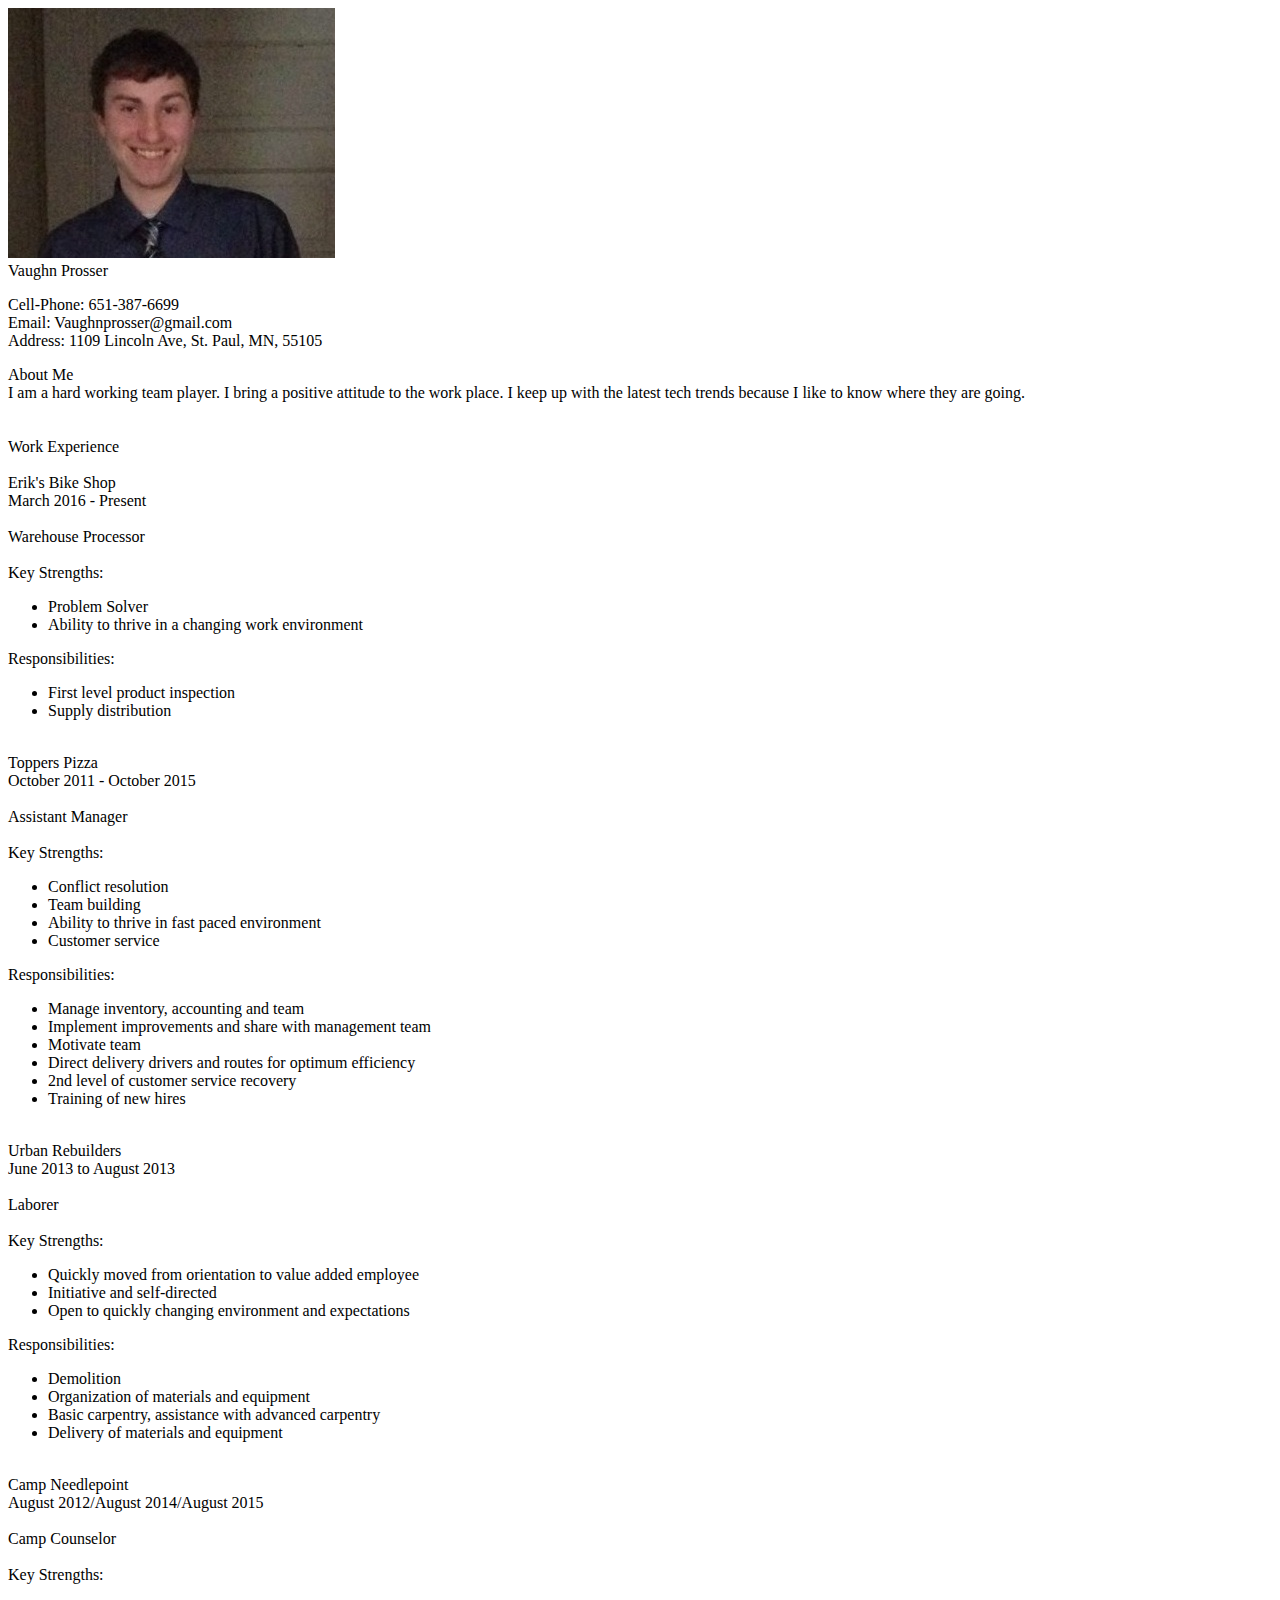
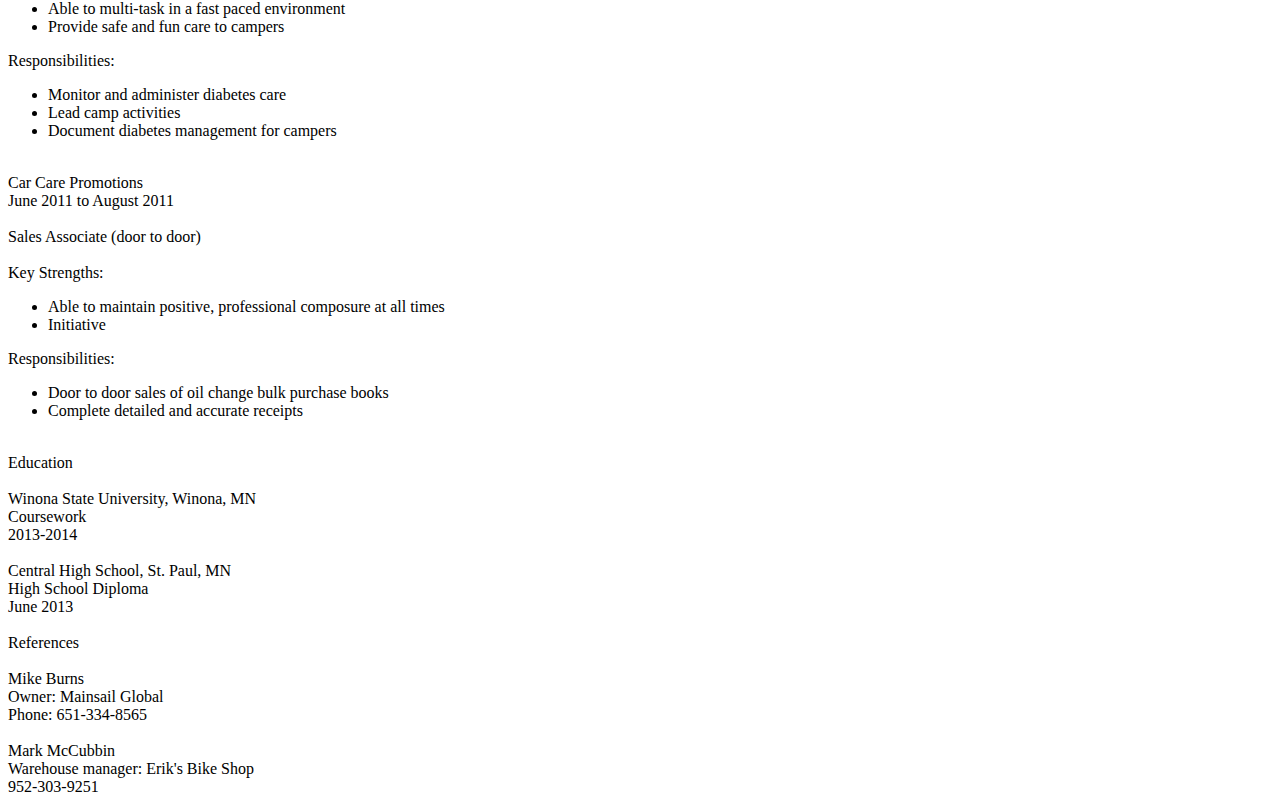
==== public_html/index.html @ 839349ea "" ====
<!DOCTYPE html>
<!--
To change this license header, choose License Headers in Project Properties.
To change this template file, choose Tools | Templates
and open the template in the editor.
-->
<html>
    <head>
        
        <meta charset="UTF-8">
        <meta name="viewport" content="width=device-width, initial-scale=1.0">
        <title>Vaughn's Resume</title>
        <link rel="stylesheet" type="text/css" href="stylesheet.css"
    </head>
    <body>
        <div id="space">
            <img src="Me.jpg" id="pic">
            <div id="me">Vaughn Prosser</div>
            
                <div id="contact">
                    <p>
                        Cell-Phone: 651-387-6699 
                        <br>
                        Email: Vaughnprosser@gmail.com
                        <br>
                        Address: 1109 Lincoln Ave, St. Paul, MN, 55105
                       
                    </p>
                </div>
            
       
        <div id="header">About Me</div>
        <div id="about">I am a hard working team player. I bring a positive attitude to the work place.
        I keep up with the latest tech trends because I like to know where they are going.</div>
     
        <br>
        <br>
    </div>
           <div id="header">Work Experience</div>
            <br>
           <div id="jobs">Erik's Bike Shop
              <div id="date">March 2016 - Present</div><br>
            Warehouse Processor
        </div>
         <div id="about">
             <br>
             Key Strengths:
             <ul>
                 <li>Problem Solver</li>
                 <li>Ability to thrive in a changing work environment</li>
                 
             </ul>
             Responsibilities:
             <ul>
                 <li>First level product inspection</li>
                 <li>Supply distribution</li>
                
             </ul>
         </div>
           <br>
           <div id="jobs">Toppers Pizza
              <div id="date">October 2011 - October 2015</div><br>
            Assistant Manager
        </div>
         <div id="about">
             <br>
             Key Strengths:
             <ul>
                 <li>Conflict resolution</li>
                 <li>Team building</li>
                 <li>Ability to thrive in fast paced environment</li>
                 <li>Customer service</li>
             </ul>
             Responsibilities:
             <ul>
                 <li>Manage inventory, accounting and team</li>
                 <li>Implement improvements and share with management team</li>
                 <li>Motivate team</li>
                 <li>Direct delivery drivers and routes for optimum efficiency</li>
                 <li>2nd level of customer service recovery</li>
                 <li>Training of new hires</li>
             </ul>
         </div>
       <br>
           <div id="jobs">Urban Rebuilders
              <div id="date">June 2013 to August 2013</div><br>
            Laborer
        </div>
         <div id="about">
             <br>
             Key Strengths:
             <ul>
                 <li>Quickly moved from orientation to value added employee</li>
                 <li>Initiative and self-directed</li>
                 <li>Open to quickly changing environment and expectations</li>
                 
             </ul>
             Responsibilities:
             <ul>
                 <li>Demolition</li>
                 <li>Organization of materials and equipment</li>
                 <li>Basic carpentry, assistance with advanced carpentry</li>
                 <li>Delivery of materials and equipment</li>
                 
             </ul>
         </div>
       
          <br>
           <div id="jobs">Camp Needlepoint
              <div id="date">August 2012/August 2014/August 2015</div><br>
            Camp Counselor
        </div>
         <div id="about">
             <br>
             Key Strengths:
             <ul>
                 <li>Able to multi-task in a fast paced environment</li>
                 <li>Provide safe and fun care to campers</li>
                
             </ul>
             Responsibilities:
             <ul>
                 <li>Monitor and administer diabetes care</li>
                 <li>Lead camp activities</li>
                 <li>Document diabetes management for campers</li>
                 
             </ul>
         </div>
          <br>
           <div id="jobs">Car Care Promotions
              <div id="date">June 2011 to August 2011</div><br>
            Sales Associate (door to door)
        </div>
         <div id="about">
             <br>
             Key Strengths:
             <ul>
                 <li>Able to maintain positive, professional composure at all times</li>
                 <li>Initiative</li>
                
             </ul>
             Responsibilities:
             <ul>
                 <li>Door to door sales of oil change bulk purchase books</li>
                 <li>Complete detailed and accurate receipts</li>
                 
                 
             </ul>
         </div>
          <br>
          <div id="header">Education</div>
          <br>
          <div id="jobs">Winona State University, Winona, MN</div>
          <div id="date">
              Coursework
              <br>
              2013-2014
          </div>
          <br>
          <div id="jobs">Central High School, St. Paul, MN</div>
          <div id="date">
              High School Diploma
              <br>
              June 2013
          </div>
          
            <br>
          
            <div id="header">References</div>
          <br>
          <div id="jobs">Mike Burns</div>
          <div id="date">
              Owner: Mainsail Global
              <br>
              Phone: 651-334-8565
          </div>
          <br>
          <div id="jobs">Mark McCubbin</div>
          <div id="date">
              Warehouse manager: Erik's Bike Shop
              <br>
              952-303-9251
          </div>
    </body>
</html>
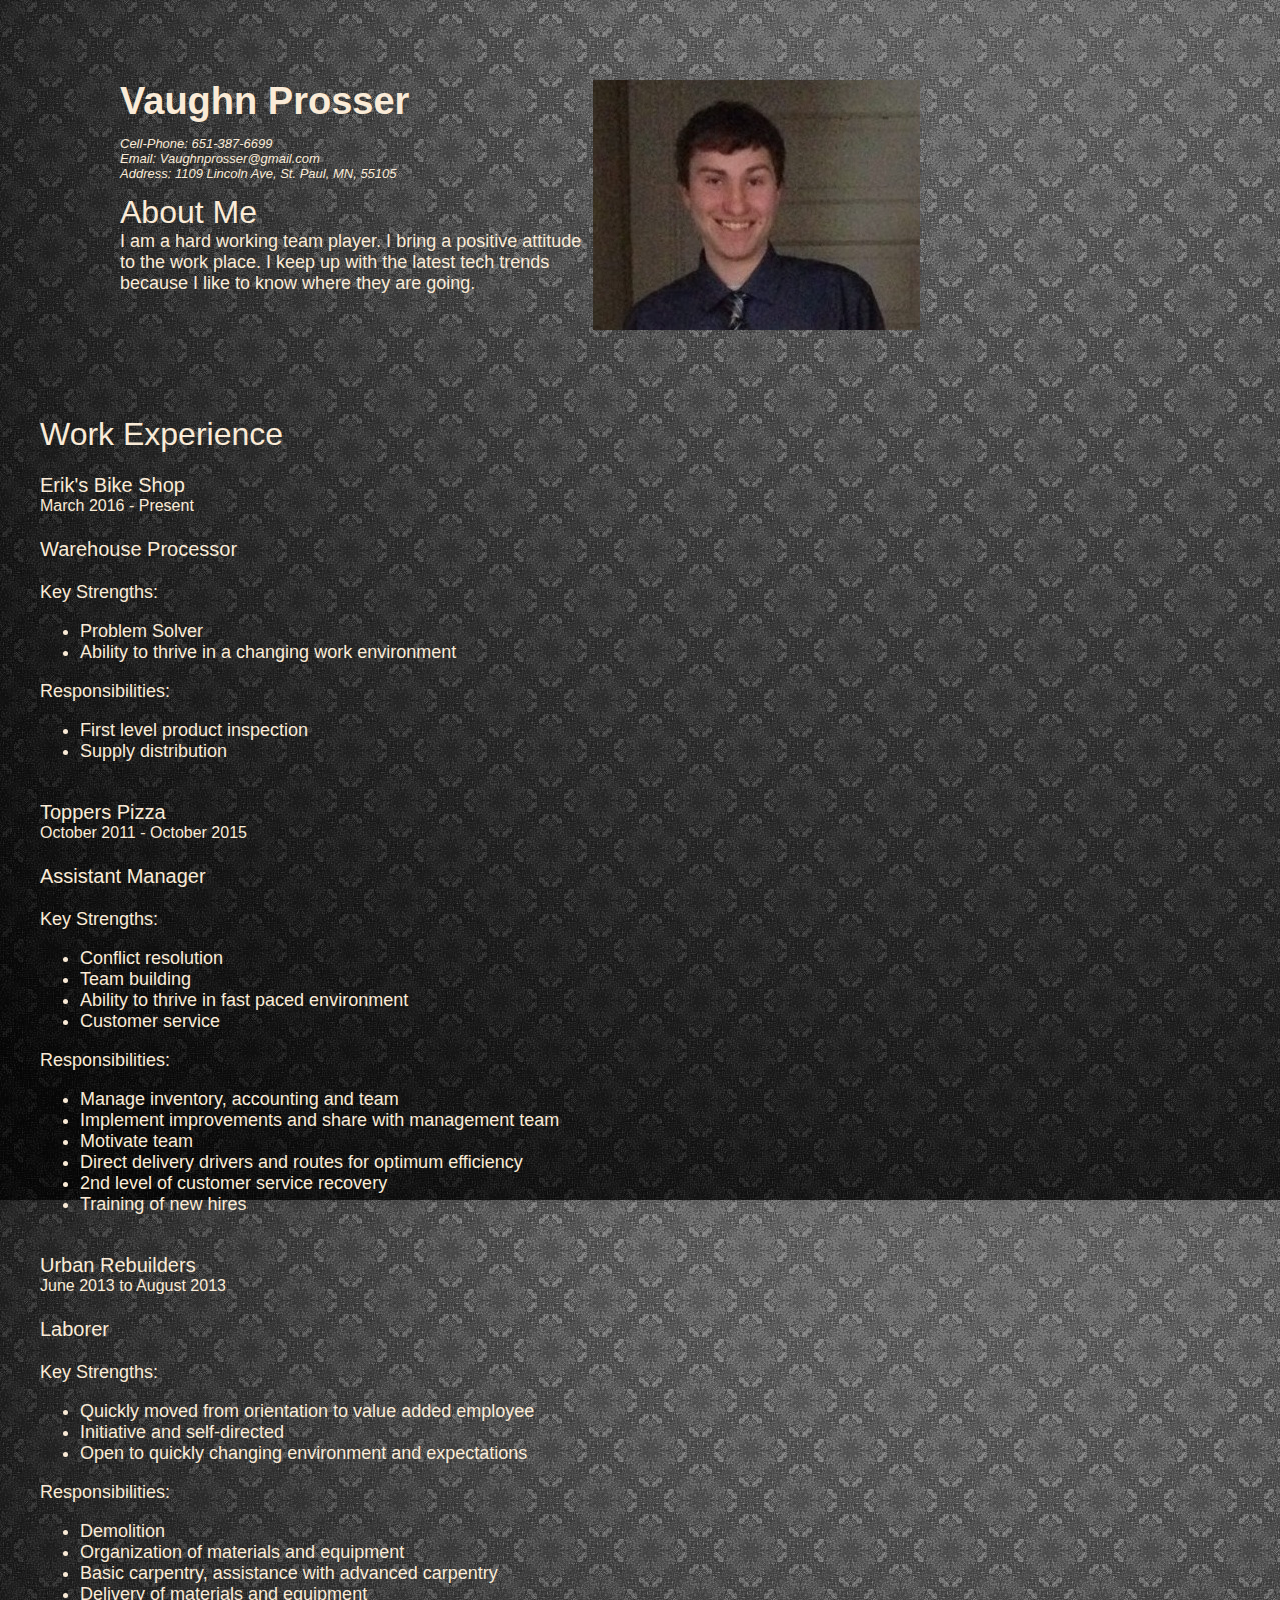
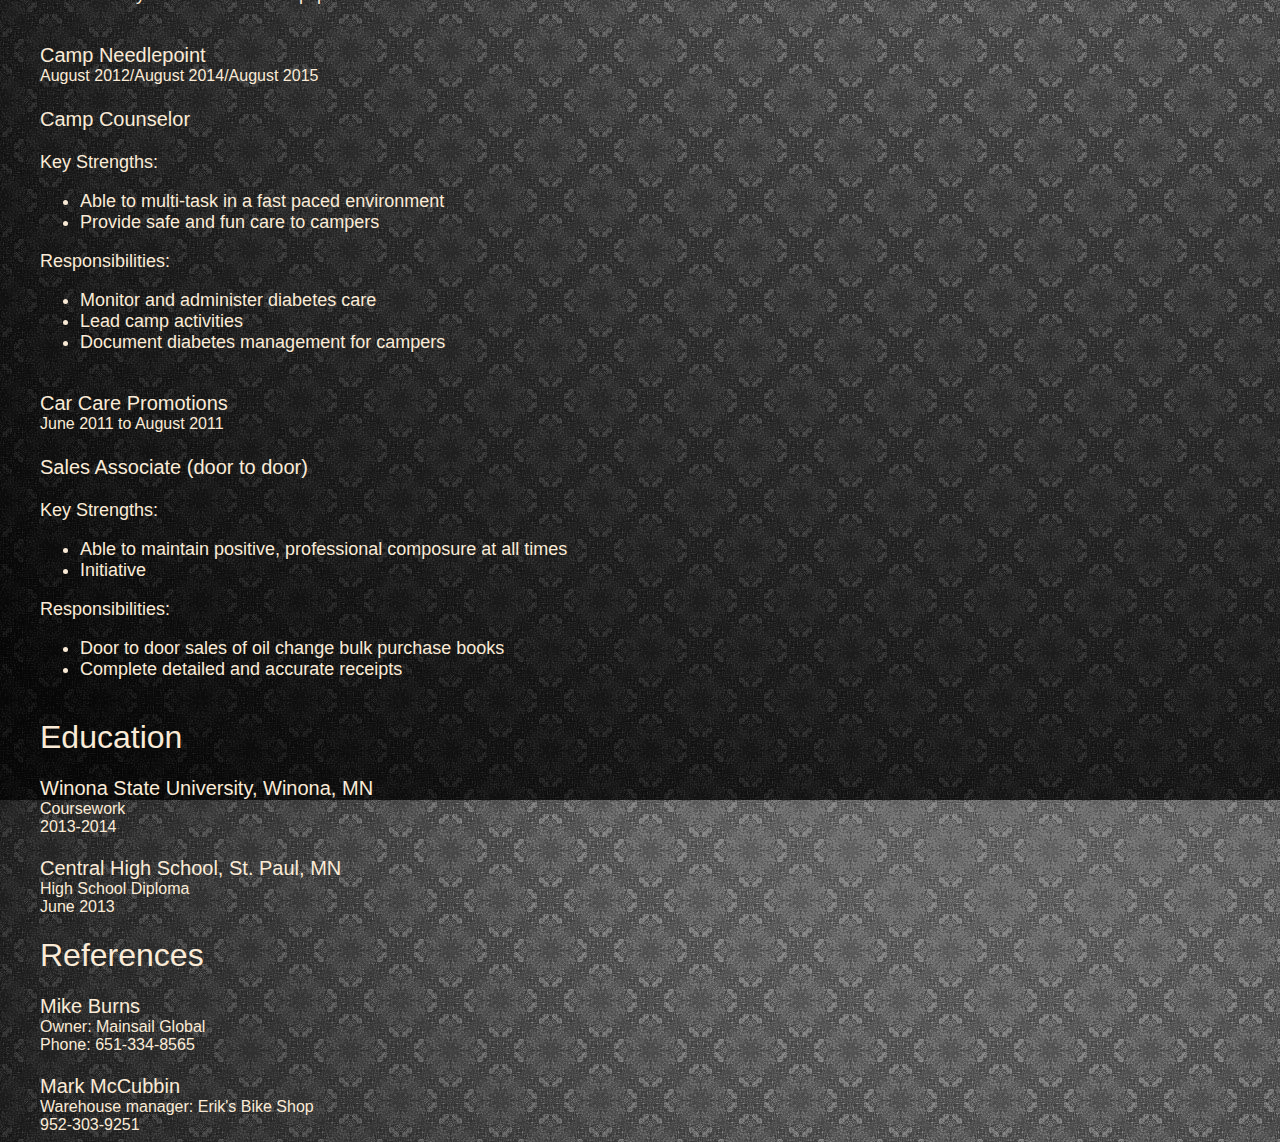
==== commit 77bbfcd6: "Update index.html" ====
--- a/public_html/index.html
+++ b/public_html/index.html
@@ -10,7 +10,7 @@
         <meta charset="UTF-8">
         <meta name="viewport" content="width=device-width, initial-scale=1.0">
         <title>Vaughn's Resume</title>
-        <link rel="stylesheet" type="text/css" href="stylesheet.css"
+        <link rel="stylesheet" type="text/css" href="Stylesheet.css"
     </head>
     <body>
         <div id="space">
--- a/public_html/Stylesheet.css
+++ b/public_html/Stylesheet.css
@@ -0,0 +1,54 @@
+/*
+To change this license header, choose License Headers in Project Properties.
+To change this template file, choose Tools | Templates
+and open the template in the editor.
+*/
+/* 
+    Created on : May 28, 2016, 11:17:55 AM
+    Author     : Solar
+*/
+body {
+    font: 18px Arial, sans-serif, white;
+    background: url(background.png);
+    color: antiquewhite;
+    margin-left: 40px;
+}
+#me {
+    margin: auto;
+    padding: inherit;
+    font-size: 38px;
+    font-weight: bold;
+    letter-spacing: calc;
+    
+    color: antiquewhite;
+}
+#pic{
+    float: right;
+}
+#space{
+    width: 800px;
+    margin: 80px;
+}
+#contact{
+   
+    font-size: small;
+    font-style: italic;
+}
+#header{
+    font-size: 32px;
+}
+#date{
+    float: next;
+    font-size: medium;
+}
+#about{
+    font-size: 18px;
+    
+}
+#jobs{
+    font-size: 20px;
+}
+h4{
+    margin-top: 0px;
+    margin-bottom: 0px;
+}
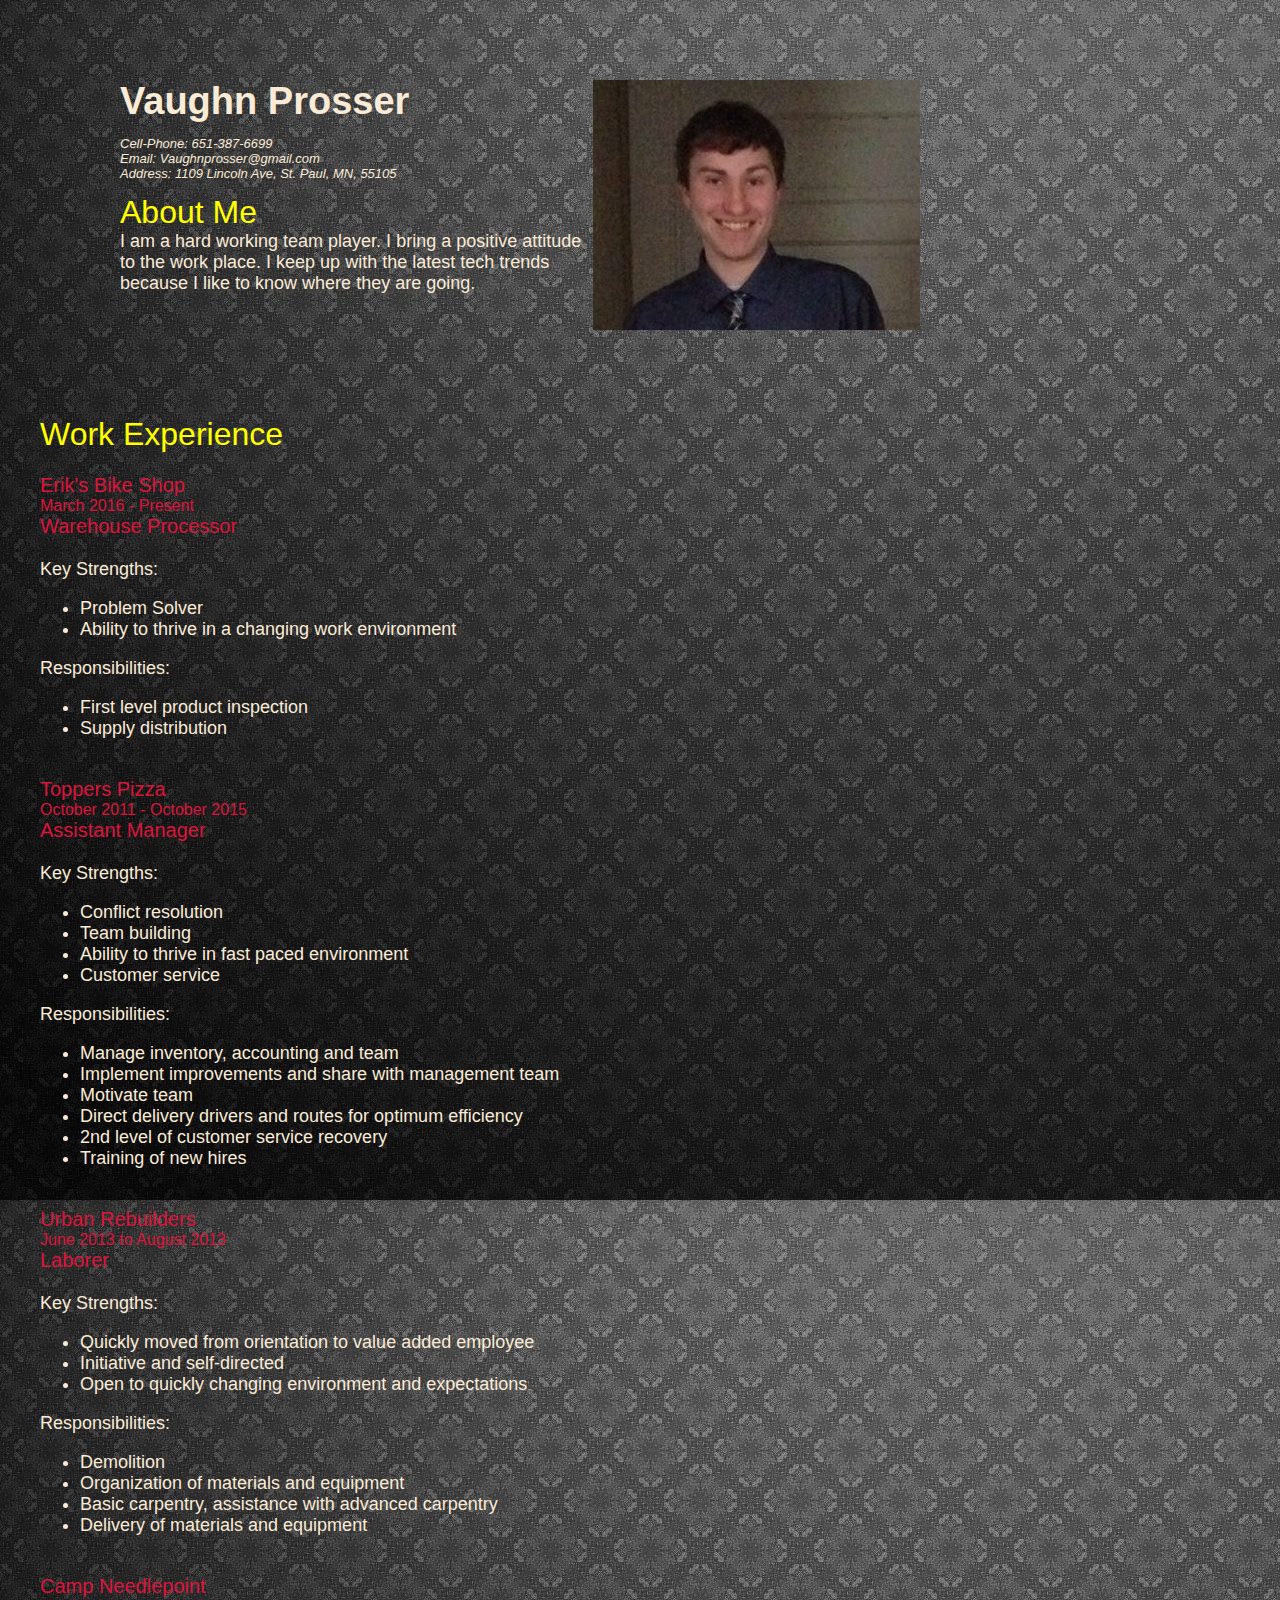
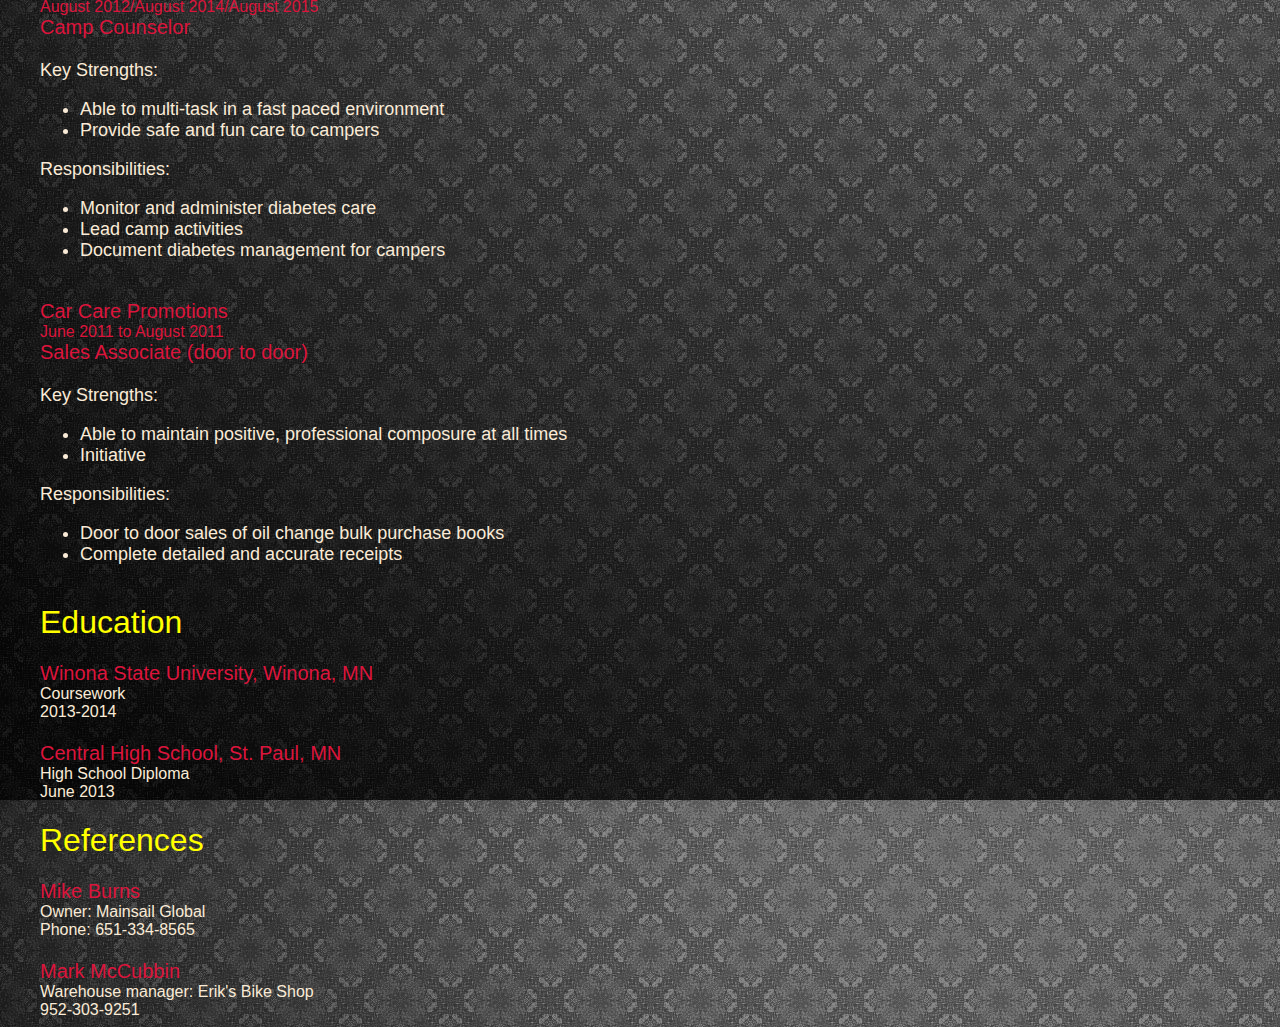
==== commit bc18c223: "Update index.html" ====
--- a/public_html/index.html
+++ b/public_html/index.html
@@ -39,7 +39,7 @@
            <div id="header">Work Experience</div>
             <br>
            <div id="jobs">Erik's Bike Shop
-              <div id="date">March 2016 - Present</div><br>
+              <div id="date">March 2016 - Present</div>
             Warehouse Processor
         </div>
          <div id="about">
@@ -59,7 +59,7 @@
          </div>
            <br>
            <div id="jobs">Toppers Pizza
-              <div id="date">October 2011 - October 2015</div><br>
+              <div id="date">October 2011 - October 2015</div>
             Assistant Manager
         </div>
          <div id="about">
@@ -83,7 +83,7 @@
          </div>
        <br>
            <div id="jobs">Urban Rebuilders
-              <div id="date">June 2013 to August 2013</div><br>
+              <div id="date">June 2013 to August 2013</div>
             Laborer
         </div>
          <div id="about">
@@ -107,7 +107,7 @@
        
           <br>
            <div id="jobs">Camp Needlepoint
-              <div id="date">August 2012/August 2014/August 2015</div><br>
+              <div id="date">August 2012/August 2014/August 2015</div>
             Camp Counselor
         </div>
          <div id="about">
@@ -128,7 +128,7 @@
          </div>
           <br>
            <div id="jobs">Car Care Promotions
-              <div id="date">June 2011 to August 2011</div><br>
+              <div id="date">June 2011 to August 2011</div>
             Sales Associate (door to door)
         </div>
          <div id="about">
--- a/public_html/Stylesheet.css
+++ b/public_html/Stylesheet.css
@@ -36,6 +36,7 @@
 }
 #header{
     font-size: 32px;
+    color: yellow;
 }
 #date{
     float: next;
@@ -47,6 +48,7 @@
 }
 #jobs{
     font-size: 20px;
+    color: crimson;
 }
 h4{
     margin-top: 0px;
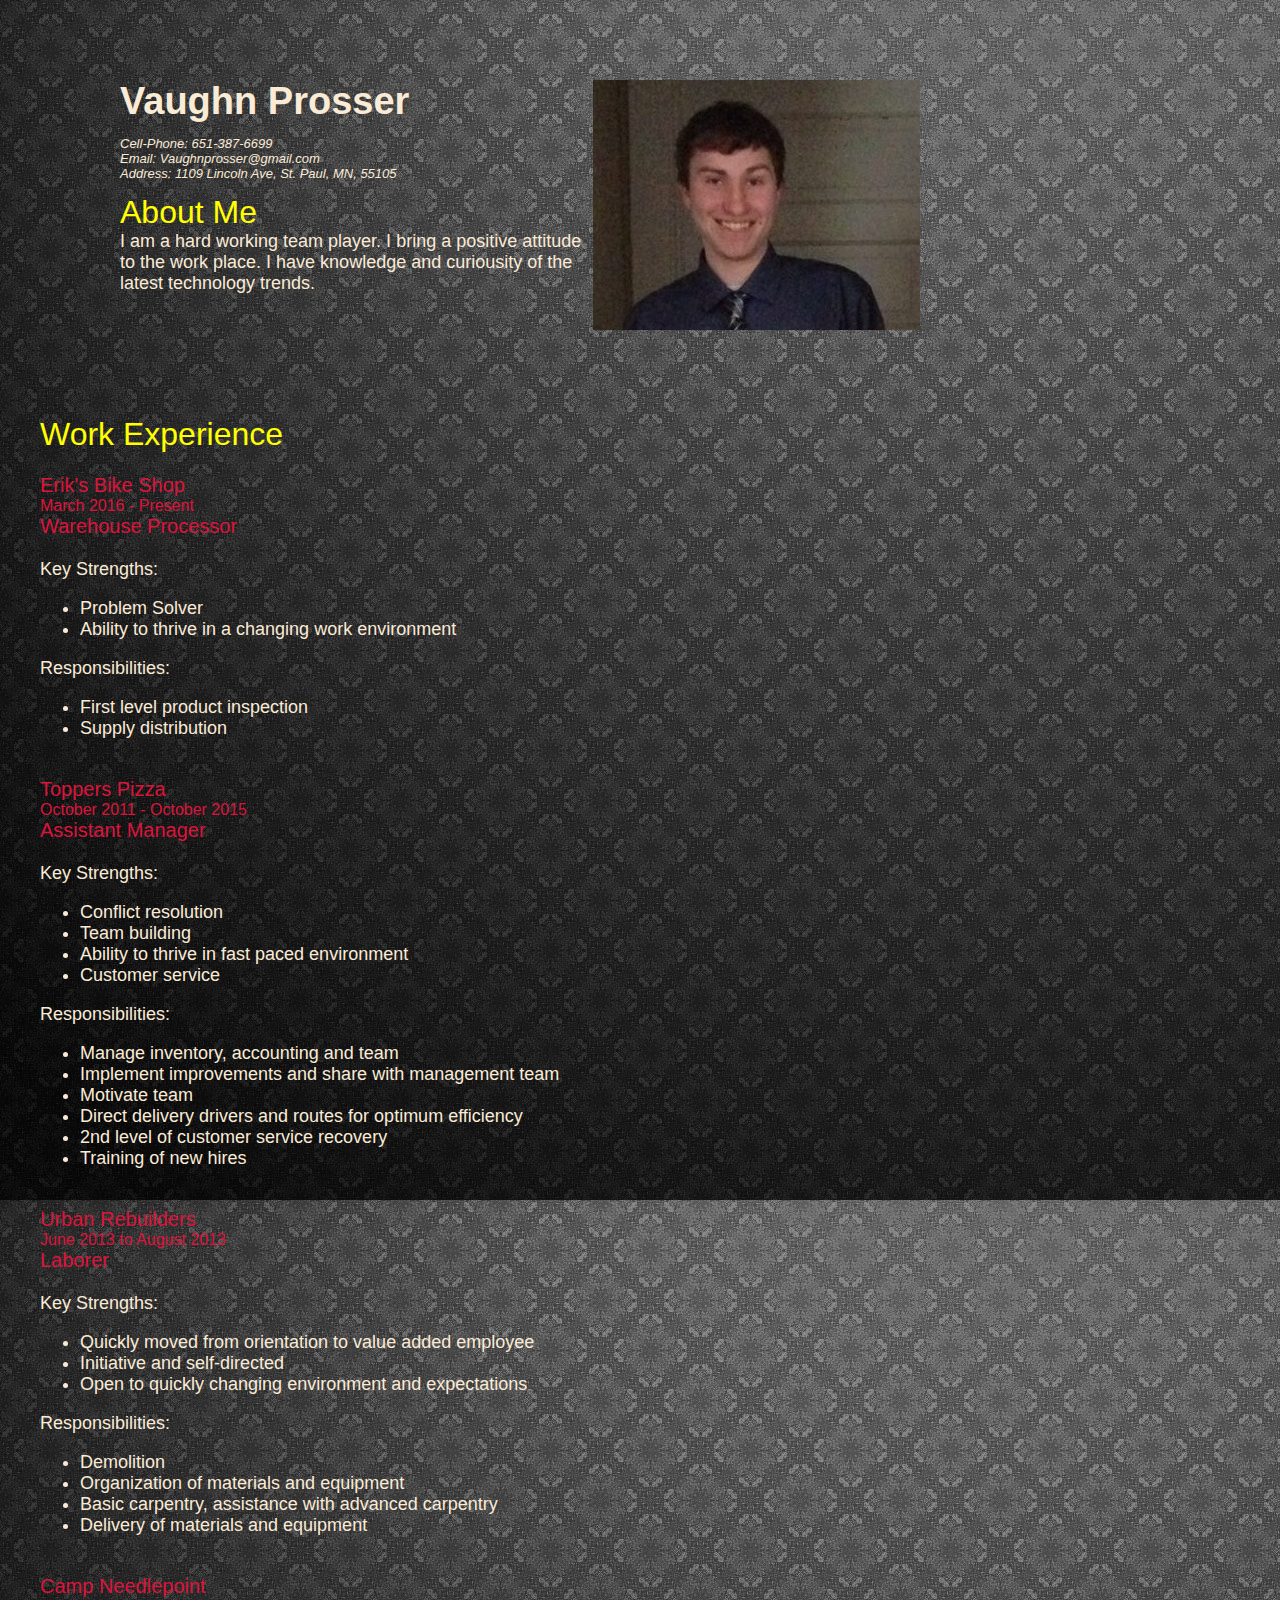
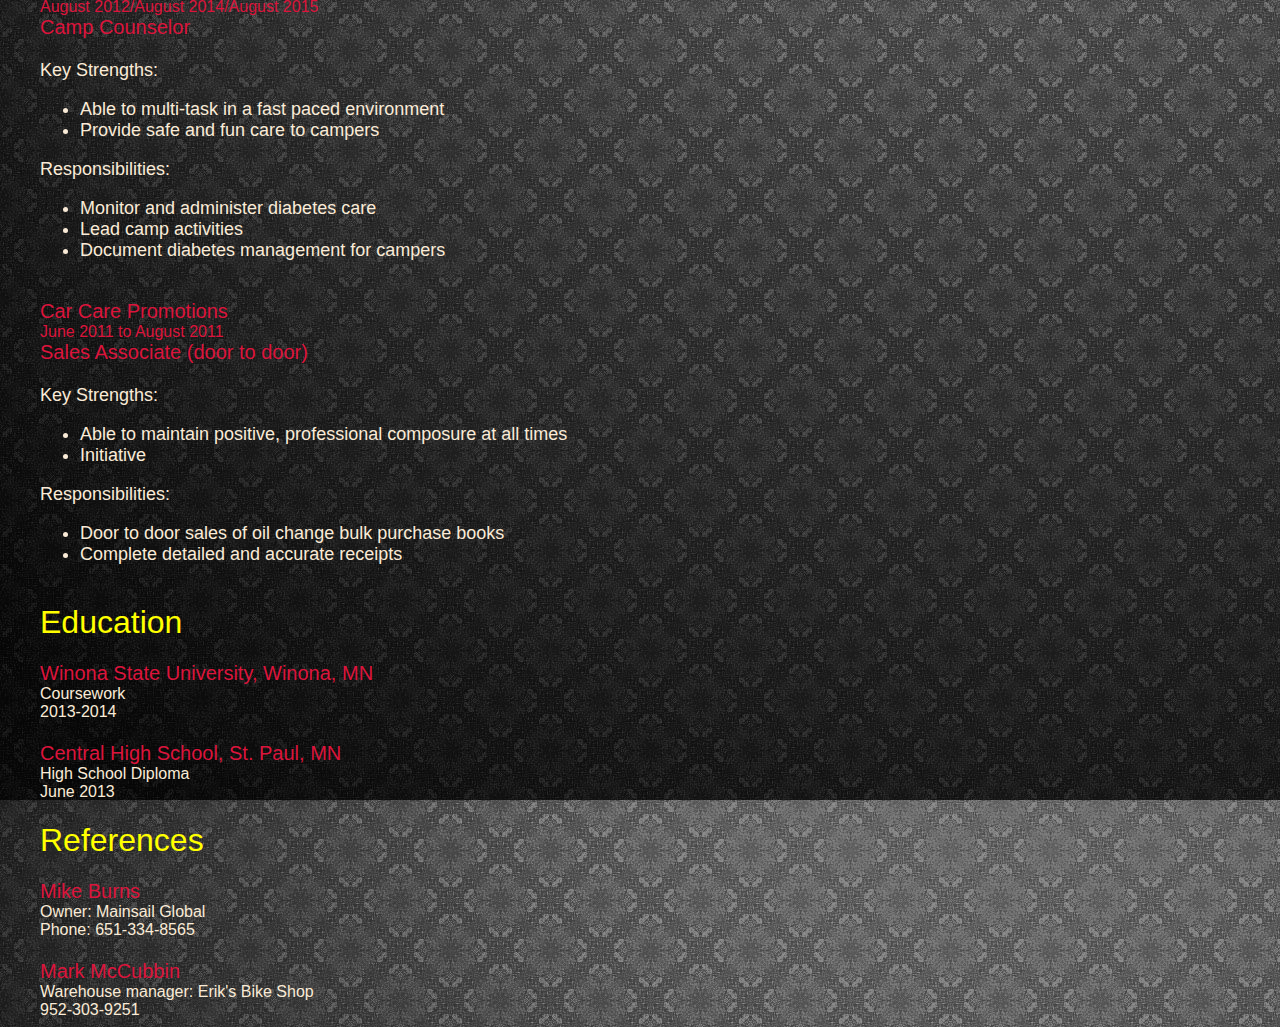
==== commit 2a6be85b: "Update index.html" ====
--- a/public_html/index.html
+++ b/public_html/index.html
@@ -31,7 +31,7 @@
        
         <div id="header">About Me</div>
         <div id="about">I am a hard working team player. I bring a positive attitude to the work place.
-        I keep up with the latest tech trends because I like to know where they are going.</div>
+        I have knowledge and curiousity of the latest technology trends.</div>
      
         <br>
         <br>
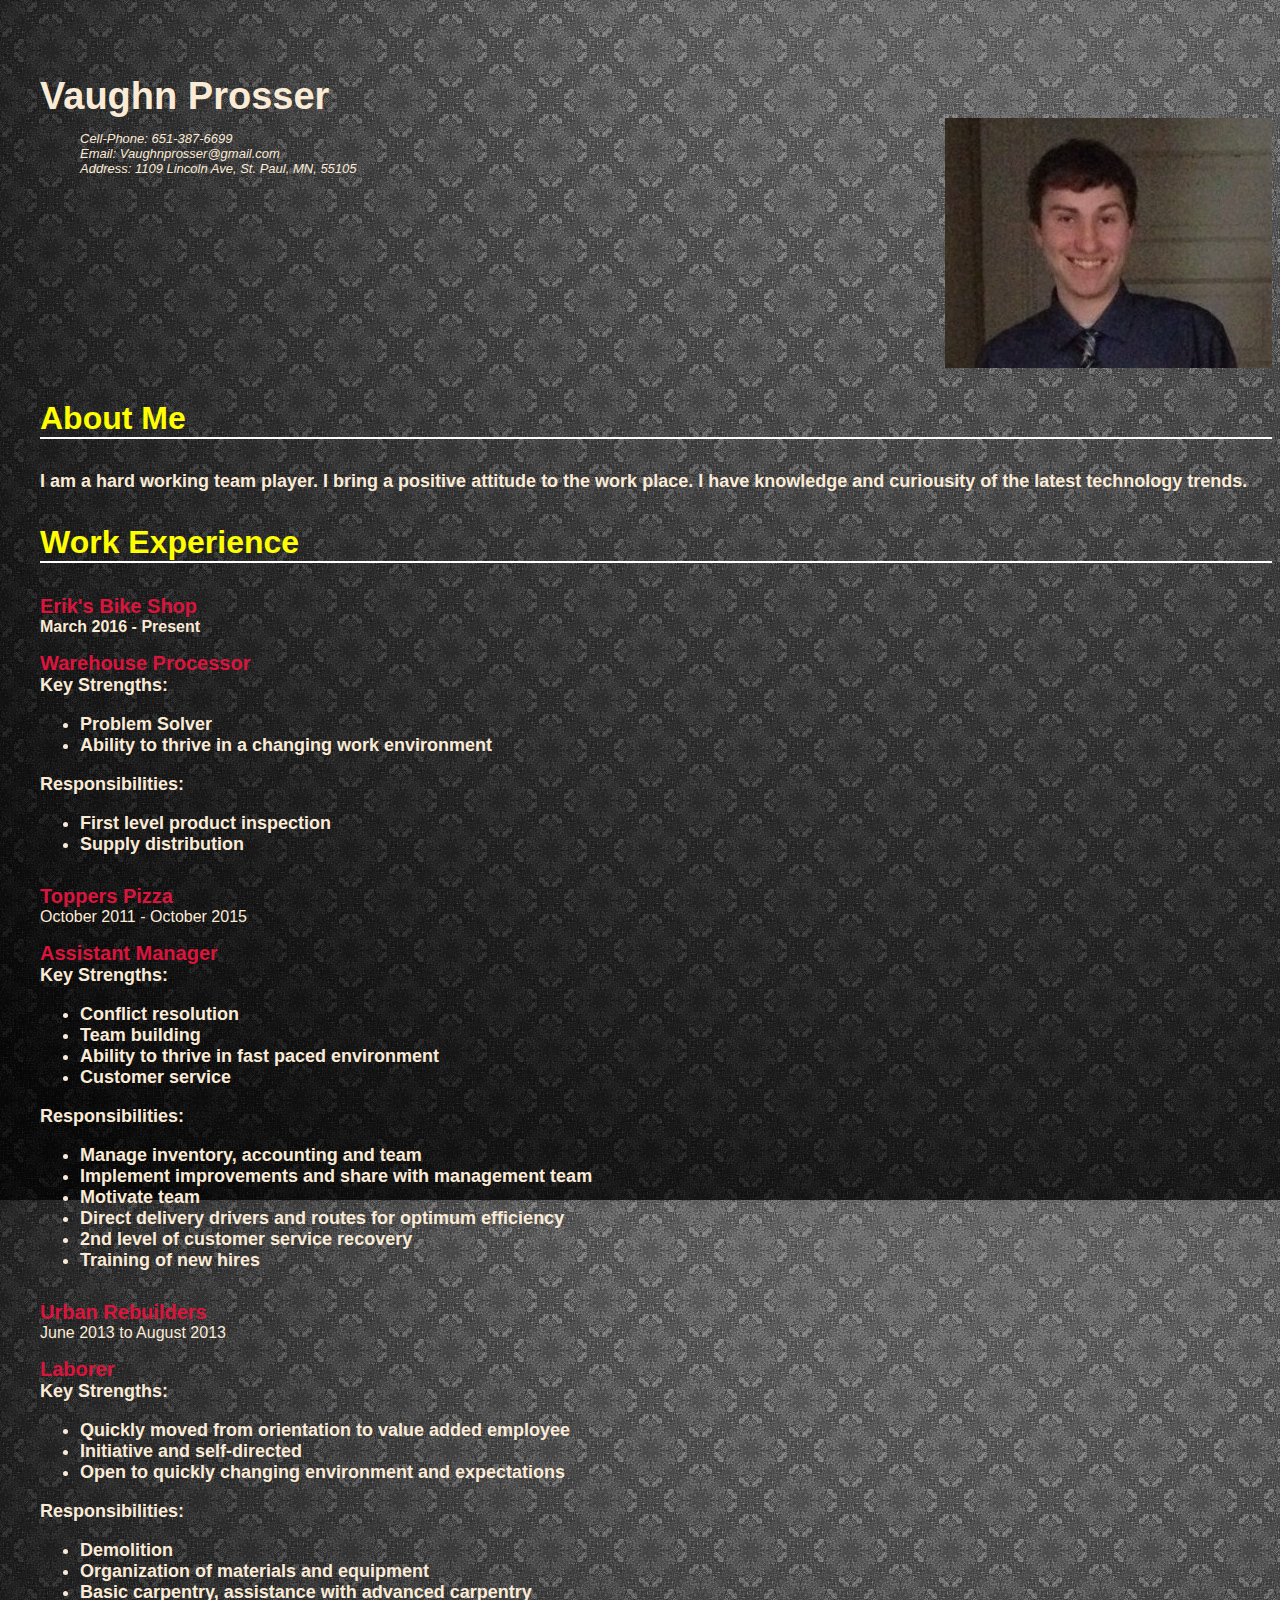
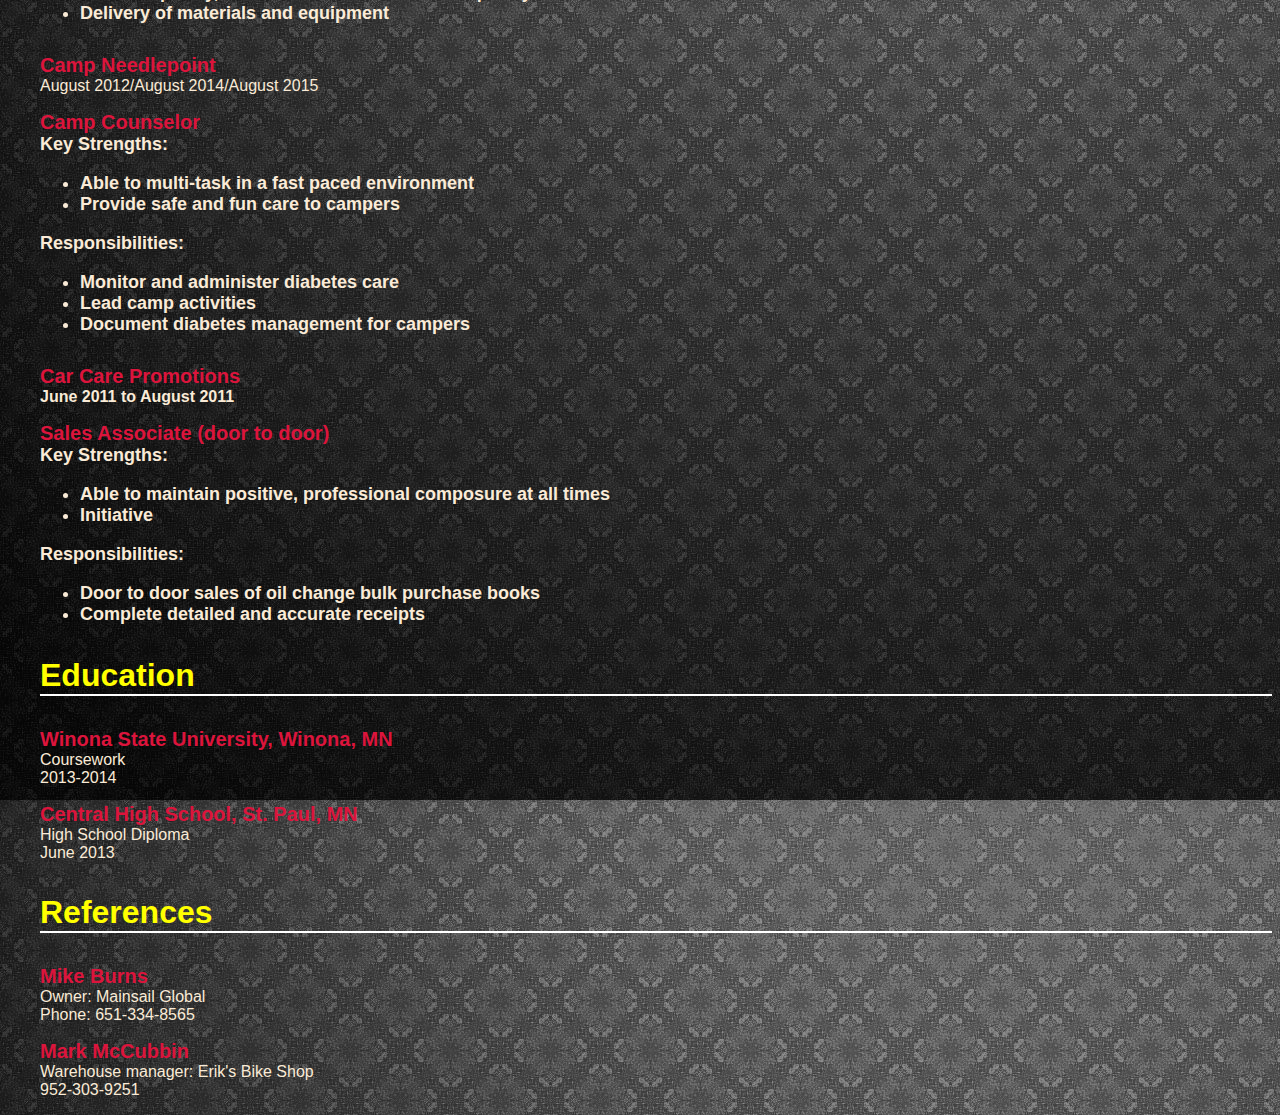
==== commit df1fb53d: "Add files via upload" ====
--- a/public_html/index.html
+++ b/public_html/index.html
@@ -1,69 +1,68 @@
-<!DOCTYPE html>
-<!--
-To change this license header, choose License Headers in Project Properties.
-To change this template file, choose Tools | Templates
-and open the template in the editor.
--->
 <html>
     <head>
-        
+
         <meta charset="UTF-8">
         <meta name="viewport" content="width=device-width, initial-scale=1.0">
         <title>Vaughn's Resume</title>
-        <link rel="stylesheet" type="text/css" href="Stylesheet.css"
+        <link rel="stylesheet" type="text/css" href="stylesheet.css">
     </head>
     <body>
-        <div id="space">
+
+
+          <div id="area">
+
+            <h1>Vaughn Prosser</h1>
             <img src="Me.jpg" id="pic">
-            <div id="me">Vaughn Prosser</div>
-            
-                <div id="contact">
-                    <p>
-                        Cell-Phone: 651-387-6699 
-                        <br>
-                        Email: Vaughnprosser@gmail.com
-                        <br>
-                        Address: 1109 Lincoln Ave, St. Paul, MN, 55105
-                       
-                    </p>
-                </div>
-            
-       
-        <div id="header">About Me</div>
-        <div id="about">I am a hard working team player. I bring a positive attitude to the work place.
-        I have knowledge and curiousity of the latest technology trends.</div>
-     
-        <br>
-        <br>
-    </div>
-           <div id="header">Work Experience</div>
-            <br>
-           <div id="jobs">Erik's Bike Shop
-              <div id="date">March 2016 - Present</div>
+                <ul id="info">
+
+                        <li>Cell-Phone: 651-387-6699</li>
+
+                        <li>Email: Vaughnprosser@gmail.com</li>
+
+                        <li>Address: 1109 Lincoln Ave, St. Paul, MN, 55105</li>
+
+                    </ul>
+
+
+                  </div>
+
+
+
+        <h3>About Me</h3>
+        <h5>I am a hard working team player. I bring a positive attitude to the work place.
+        I have knowledge and curiousity of the latest technology trends.</h5>
+
+
+
+
+           <h3>Work Experience</h3>
+
+           <h4>Erik's Bike Shop
+              <p id="date">March 2016 - Present</p>
             Warehouse Processor
-        </div>
-         <div id="about">
-             <br>
+        </h4>
+         <h5>
+
              Key Strengths:
              <ul>
                  <li>Problem Solver</li>
                  <li>Ability to thrive in a changing work environment</li>
-                 
+
              </ul>
              Responsibilities:
              <ul>
                  <li>First level product inspection</li>
                  <li>Supply distribution</li>
-                
+
              </ul>
-         </div>
-           <br>
-           <div id="jobs">Toppers Pizza
-              <div id="date">October 2011 - October 2015</div>
-            Assistant Manager
-        </div>
-         <div id="about">
-             <br>
+         </h5>
+
+           <h4>Toppers Pizza</h4>
+              <p id="date">October 2011 - October 2015</p>
+          <h4>Assistant Manager</h4>
+
+         <h5>
+
              Key Strengths:
              <ul>
                  <li>Conflict resolution</li>
@@ -80,20 +79,19 @@
                  <li>2nd level of customer service recovery</li>
                  <li>Training of new hires</li>
              </ul>
-         </div>
-       <br>
-           <div id="jobs">Urban Rebuilders
-              <div id="date">June 2013 to August 2013</div>
-            Laborer
-        </div>
-         <div id="about">
-             <br>
+         </h5>
+
+           <h4>Urban Rebuilders</h4>
+              <p id="date">June 2013 to August 2013</p>
+            <h4>Laborer</h4>
+         <h5>
+
              Key Strengths:
              <ul>
                  <li>Quickly moved from orientation to value added employee</li>
                  <li>Initiative and self-directed</li>
                  <li>Open to quickly changing environment and expectations</li>
-                 
+
              </ul>
              Responsibilities:
              <ul>
@@ -101,85 +99,85 @@
                  <li>Organization of materials and equipment</li>
                  <li>Basic carpentry, assistance with advanced carpentry</li>
                  <li>Delivery of materials and equipment</li>
-                 
+
              </ul>
-         </div>
-       
-          <br>
-           <div id="jobs">Camp Needlepoint
-              <div id="date">August 2012/August 2014/August 2015</div>
-            Camp Counselor
-        </div>
-         <div id="about">
-             <br>
+         </h5>
+
+
+           <h4>Camp Needlepoint</h4>
+              <p id="date">August 2012/August 2014/August 2015</p>
+            <h4>Camp Counselor</h4>
+         <h5>
+
              Key Strengths:
              <ul>
                  <li>Able to multi-task in a fast paced environment</li>
                  <li>Provide safe and fun care to campers</li>
-                
+
              </ul>
              Responsibilities:
              <ul>
                  <li>Monitor and administer diabetes care</li>
                  <li>Lead camp activities</li>
                  <li>Document diabetes management for campers</li>
-                 
+
              </ul>
-         </div>
-          <br>
-           <div id="jobs">Car Care Promotions
-              <div id="date">June 2011 to August 2011</div>
+         </h5>
+
+           <h4>Car Care Promotions
+              <p id="date">June 2011 to August 2011</p>
             Sales Associate (door to door)
-        </div>
-         <div id="about">
-             <br>
+        </h4>
+         <h5>
+
              Key Strengths:
              <ul>
                  <li>Able to maintain positive, professional composure at all times</li>
                  <li>Initiative</li>
-                
+
              </ul>
              Responsibilities:
              <ul>
                  <li>Door to door sales of oil change bulk purchase books</li>
                  <li>Complete detailed and accurate receipts</li>
-                 
-                 
+
+
              </ul>
-         </div>
-          <br>
-          <div id="header">Education</div>
-          <br>
-          <div id="jobs">Winona State University, Winona, MN</div>
-          <div id="date">
+         </h5>
+
+          <h3>Education</h3>
+
+          <h4>Winona State University, Winona, MN</h4>
+          <p id="date">
               Coursework
               <br>
               2013-2014
-          </div>
-          <br>
-          <div id="jobs">Central High School, St. Paul, MN</div>
-          <div id="date">
+          </p>
+
+          <h4>Central High School, St. Paul, MN</h4>
+          <p id="date">
               High School Diploma
               <br>
               June 2013
-          </div>
-          
-            <br>
-          
-            <div id="header">References</div>
-          <br>
-          <div id="jobs">Mike Burns</div>
-          <div id="date">
+          </p>
+
+
+
+            <h3>References</h3>
+
+          <h4>Mike Burns</h4>
+          <p id="date">
               Owner: Mainsail Global
               <br>
               Phone: 651-334-8565
-          </div>
-          <br>
-          <div id="jobs">Mark McCubbin</div>
-          <div id="date">
+          </p>
+
+          <h4>Mark McCubbin</h4>
+          <p id="date">
               Warehouse manager: Erik's Bike Shop
               <br>
               952-303-9251
-          </div>
+          </p>
+        
     </body>
 </html>
--- a/public_html/stylesheet.css
+++ b/public_html/stylesheet.css
@@ -0,0 +1,64 @@
+body {
+    font: 18px Arial, sans-serif, white;
+    background: url(background.png);
+    color: antiquewhite;
+    margin-left: 40px;
+}
+ul#info{
+    list-style-type: none;
+    font-size: small;
+    font-style: italic;
+}
+
+h1 {
+    margin: auto;
+    padding: inherit;
+    font-size: 38px;
+    font-weight: bold;
+    letter-spacing: calc;
+
+    color: antiquewhite;
+}
+#pic{
+    float: right;
+    margin-bottom: auto;
+}
+#space{
+      Width: 75%;
+      margin: auto;
+    }
+#area{
+  margin: 75 auto auto auto;
+  overflow: auto;
+}
+
+h3 {
+    font-size: 32px;
+    color: yellow;
+    border-bottom: solid 2px white;
+
+
+}
+p#date{
+    padding-top: 0;
+    font-size: medium;
+    color: antiquewhite;
+    margin-top: 0;
+}
+h5 {
+    font-size: 18px;
+    margin-top: 0;
+
+
+
+}
+h4{
+    font-size: 20px;
+    color: crimson;
+
+}
+h4{
+    margin-top: 0px;
+    margin-bottom: 0px;
+
+}
